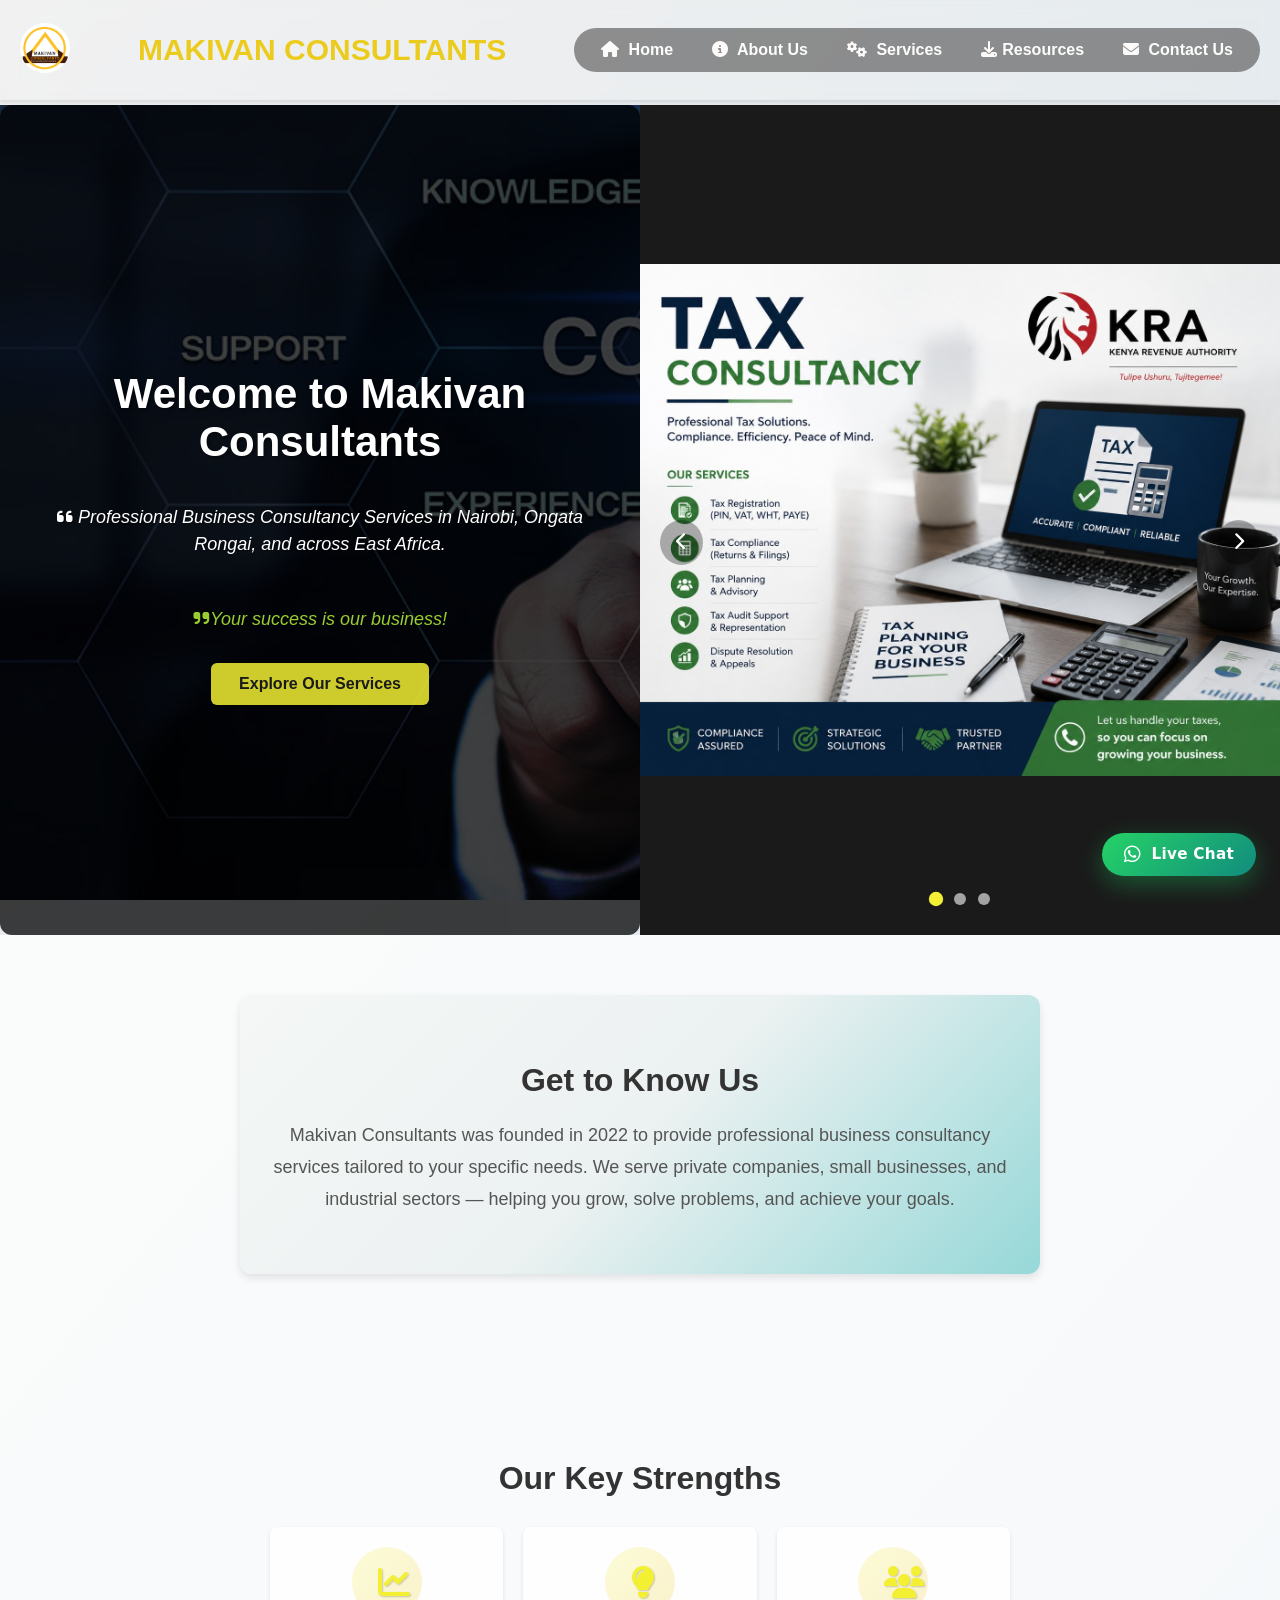
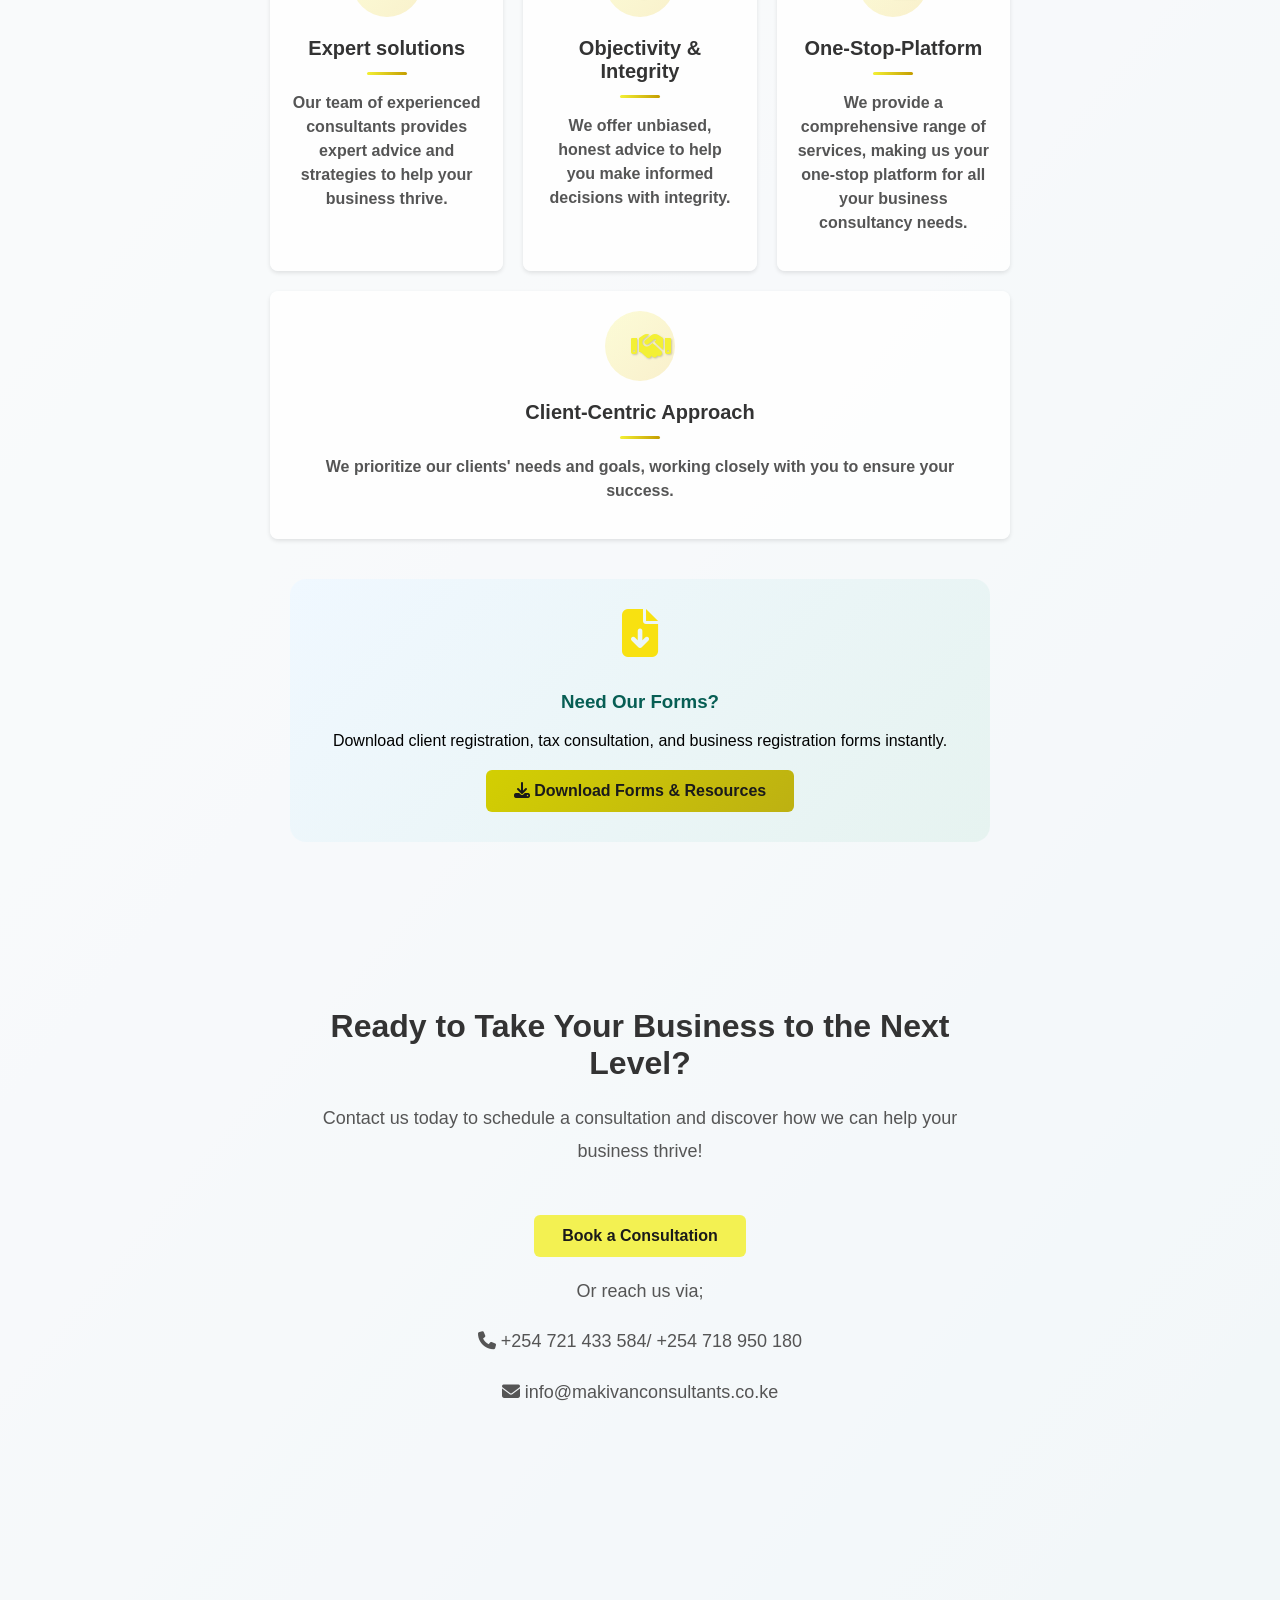
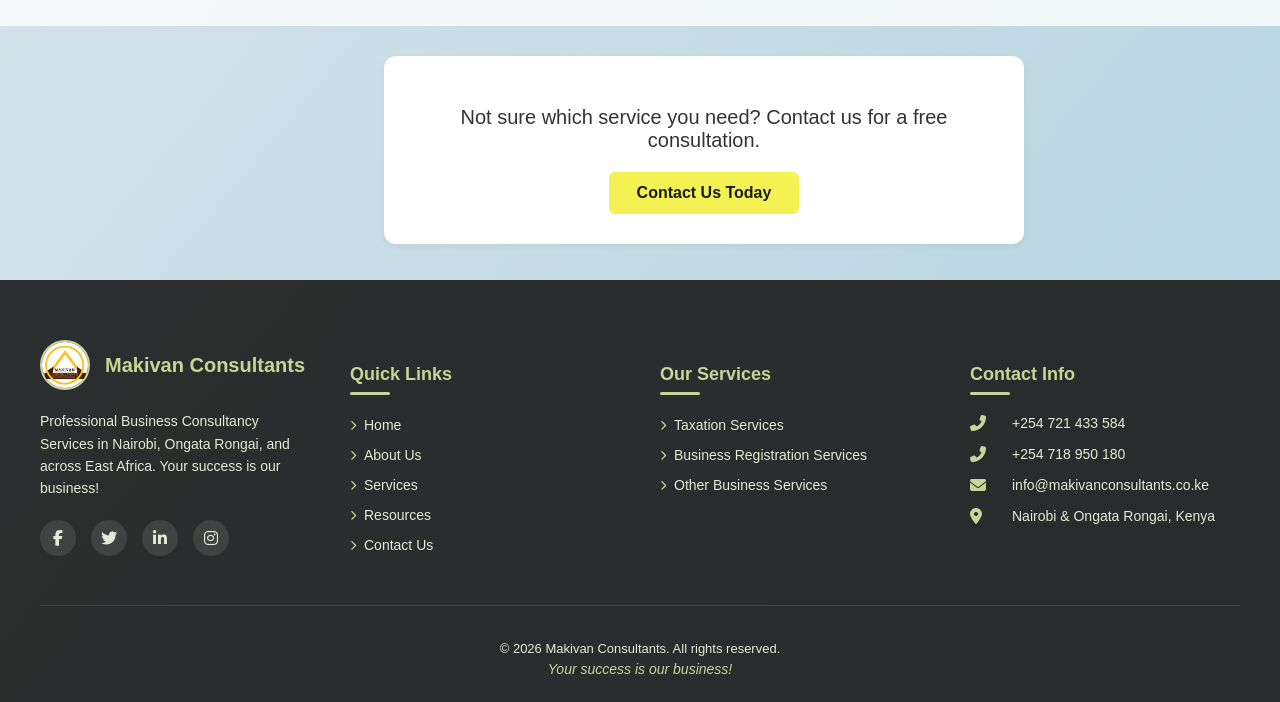
==== index.html @ 471a8ab0 "Rename Home.html to index.html for GitHub Pages" ====
<!DOCTYPE html>
<html lang="en">
<head>
    <meta charset="UTF-8">
    <meta name="viewport" content="width=device-width, initial-scale=1.0">
    <title>Makivan Consultants</title>
    <link rel="icon" type="image/jpg" href="images/makivanlogo.jpg">
    <link rel="stylesheet" href="style.css">
    <link rel="stylesheet" href="https://cdnjs.cloudflare.com/ajax/libs/font-awesome/6.5.1/css/all.min.css">
    <link href="https://unpkg.com/aos@2.3.1/dist/aos.css" rel="stylesheet">
    <script src="https://unpkg.com/aos@2.3.1/dist/aos.js"></script>
</head>
<body>

   <div class="navbar">
    <a href="home.html" class="logo"><img src="images/makivanlogo.jpg" alt="Makivan Consultant Logo"></a>
    <h1 class="company-name"><a href="home.html">Makivan Consultants</a></h1>
    
    <!-- Hamburger Menu Button -->
    <div class="hamburger" id="hamburger">
        <span class="bar"></span>
        <span class="bar"></span>
        <span class="bar"></span>
    </div>
    
    <div class="navmenu" id="navmenu">
        <ul>
            <li><a href="home.html" class="active"><i class="fas fa-home"></i> Home</a></li>
            <li><a href="about.html"><i class="fas fa-info-circle"></i> About Us</a></li>
            <li><a href="services.html"><i class="fas fa-cogs"></i> Services</a></li>
            <li><a href="download.html"><i class="fas fa-download"></i>Resources</a></li>
            <li><a href="contact.html"><i class="fas fa-envelope"></i> Contact Us</a></li>
        </ul>
    </div>
</div>

    <!-- Home Section  -->
    <section id="home" class="home-section">
        <div class="home-container" data-aos="fade-up">
            <h1>Welcome to Makivan Consultants</h1>
            <p><i class="fas fa-quote-left"></i> <em>Professional Business Consultancy Services in Nairobi,
                 Ongata Rongai, and across East Africa.</em></p>
            <p style="color: yellowgreen;"><i class="fas fa-quote-right"></i><em>Your success is our business!</em></p>
            <a href="services.html" class="btn">Explore Our Services</a>
        </div>
    
      <!-- Right side: Carousel -->
<div class="carousel-wrapper" data-aos="fade-up">
    <div class="carousel-section" id="carousel">
        <div class="carousel-item active">
            <img src="images/taxconsultation.jpeg" alt="Consulting Image 1">
        </div>
        <div class="carousel-item">
            <img src="images/itconsultation.jpeg" alt="Consulting Image 2">
        </div>
        <div class="carousel-item">
            <img src="images/businessconsultation.jpeg" alt="Consulting Image 3">
        </div>
       
    </div>
    
    <!-- Individual buttons - NOT inside a flex container -->
    <button class="carousel-prev" id="prev-btn" data-aos="fade-up" data-aos-delay="400">
        <i class="fas fa-chevron-left"></i>
    </button>
    <button class="carousel-next" id="next-btn" data-aos="fade-up" data-aos-delay="400">
        <i class="fas fa-chevron-right"></i>
    </button>
    
    <div class="carousel-indicators">
        <span class="indicator active"></span>
        <span class="indicator"></span>
        <span class="indicator"></span>
       
    </div>
</div>
    </section>
        
    
    <section id="intro" class="intro-section">
        <div class="intro-container" data-aos="fade-up">
            <div class="intro-container1">
            <h2>Get to Know Us</h2>
            <p>Makivan Consultants was founded in 2022 to provide professional business consultancy
                services tailored to your specific needs. We serve private companies, small businesses,
                and industrial sectors — helping you grow, solve problems, and achieve your goals.</p>
                </div>
        </div>
    </section>
   
    <section id="key" class="key-section">
        <div class="key-container" data-aos="fade-up">
            <h2>Our Key Strengths</h2>
            <div class="key-points">
                <div class="key-point">
                    <div class="icon-wrapper">
                    <i class="fas fa-chart-line"></i></div><h3>Expert solutions</h3>
                    <p>Our team of experienced consultants provides expert advice and
                        strategies to help your business thrive.</p>
                </div>
                <div class="key-point">
                    <div class="icon-wrapper">
                    <i class="fas fa-lightbulb"></i></div><h3>Objectivity & Integrity</h3>
                    <p>We offer unbiased, honest advice to help you make informed decisions
                         with integrity.</p>
                </div>
                <div class="key-point">
                    <div class="icon-wrapper">
                    <i class="fas fa-users"></i></div><h3>One-Stop-Platform</h3>
                    <p>We provide a comprehensive range of services, making us your one-stop
                         platform for all your business consultancy needs.</p>
                </div>
                <div class="key-point">
                    <div class="icon-wrapper">
                    <i class="fas fa-handshake"></i></div><h3>Client-Centric Approach</h3>
                    <p>We prioritize our clients' needs and goals, working closely with you
                         to ensure your success.</p>
                </div>
            </div>
             <div class="download-cta" data-aos="fade-up" style="text-align: center; margin: 40px 20px; padding: 30px; background: linear-gradient(135deg, #f0f8ff, #e6f3f0); border-radius: 16px;">
    <i class="fas fa-file-download" style="font-size: 48px; color: #f8e111; margin-bottom: 15px; display: inline-block;"></i>
    <h3 style="color: #075e54;">Need Our Forms?</h3>
    <p style="margin-bottom: 20px;">Download client registration, tax consultation, and business registration forms instantly.</p>
    <a href="download.html" class="btn" style="background: linear-gradient(135deg, #d3cf02, #bdb112);">
        <i class="fas fa-download"></i> Download Forms & Resources
    </a>
</div>
            <div class="action-section" data-aos="fade-up">
                <div class="action-container">
                    <h2>Ready to Take Your Business to the Next Level?</h2>
                    <p>Contact us today to schedule a consultation and discover
                         how we can help your business thrive!</p>
                    
                    <a href="contact.html#consultation" class="btn" data-aos="fade-up">Book a Consultation</a>
                    <p data-aos="fade-up">Or reach us via;</p>
                    <p  data-aos="fade-right"><i class="fas fa-phone"></i> +254 721 433 584/ +254 718 950 180</p>
                    <p  data-aos="fade-right"><i class="fas fa-envelope"></i> info@makivanconsultants.co.ke</p>
                </div>
            </div>
    </section>
                  
        <div class="about-ctaa" data-aos="zoom-in">
            <p>Not sure which service you need? Contact us for a free consultation.</p>
            <a href="contact.html" class="btn">Contact Us Today</a>
        </div>
    <br><br>
    
   <!-- Footer Section -->
<section class="footer-section">
    <div class="footer-main-container">
        <div class="footer-grid">
            
            <!-- Company Info Column -->
            <div class="footer-col">
                <div class="footer-logo">
                    <img src="images/makivanlogo.jpg" alt="Makivan Consultants Logo">
                    <h3>Makivan Consultants</h3>
                </div>
                <p class="footer-description">Professional Business Consultancy Services in Nairobi, Ongata Rongai, and across East Africa. Your success is our business!</p>
                <div class="footer-social">
                    <a href="#"><i class="fab fa-facebook-f"></i></a>
                    <a href="#"><i class="fab fa-twitter"></i></a>
                    <a href="#"><i class="fab fa-linkedin-in"></i></a>
                    <a href="#"><i class="fab fa-instagram"></i></a>
                    
                </div>
            </div>
            
            <!-- Quick Links Column -->
            <div class="footer-col">
                <h4>Quick Links</h4>
                <ul class="footer-links">
                    <li><a href="home.html"><i class="fas fa-chevron-right" class="active"></i> Home</a></li>
                    <li><a href="about.html"><i class="fas fa-chevron-right"></i> About Us</a></li>
                    <li><a href="services.html"><i class="fas fa-chevron-right"></i> Services</a></li>
                    <li><a href="download.html"><i class="fas fa-chevron-right"></i>Resources</a></li>
                    <li><a href="contact.html"><i class="fas fa-chevron-right"></i> Contact Us</a></li>
                </ul>
            </div>
            
            <!-- Our Services Column - Clickable Links -->
            <div class="footer-col">
                <h4>Our Services</h4>
                <ul class="footer-links">
                    <li><a href="services.html#taxation"><i class="fas fa-chevron-right"></i> Taxation Services</a></li>
                    <li><a href="services.html#business"><i class="fas fa-chevron-right"></i> Business Registration Services</a></li>
                    <li><a href="services.html#others"><i class="fas fa-chevron-right"></i> Other Business Services</a></li>
                </ul>
            </div>
            
            <!-- Contact Info Column -->
            <div class="footer-col">
                <h4>Contact Info</h4>
                <ul class="footer-contact">
                    <li><i class="fas fa-phone-alt"></i> <a href="tel:+254721433584">+254 721 433 584</a></li>
                    <li><i class="fas fa-phone-alt"></i> <a href="tel:+254718950180">+254 718 950 180</a></li>
                    <li><i class="fas fa-envelope"></i> <a href="mailto:info@makivanconsultants.co.ke">info@makivanconsultants.co.ke</a></li>
                    <li><i class="fas fa-map-marker-alt"></i> Nairobi & Ongata Rongai, Kenya</li>
                </ul>
            </div>
        </div>
        
        <!-- Copyright Row -->
        <div class="footer-bottom">
            <p>&copy; 2026 Makivan Consultants. All rights reserved.</p>
            <p class="footer-tagline">Your success is our business!</p>
        </div>
    </div>
</section>
<div class="live-chat-widget">
        <a href="#" id="whatsappLiveChatBtn" class="live-chat-button" target="_blank" rel="noopener noreferrer">
            <i class="fab fa-whatsapp"></i>
            <span>Live Chat</span>
        </a>
</div>
    <!-- Back to Top Button -->
<button id="backToTop" class="back-to-top">
    <i class="fas fa-arrow-up"></i>
</button>


    <script>
        AOS.init(); 
    </script>
    <script src="script.js"></script>
</body>
</html>
---- style.css ----
body {
    font-family: 'Inter', 'Roboto', sans-serif;
    margin: 0;
    padding: 0;
    background: linear-gradient(130deg, #f0f0f0, #dae4eb, #b3d4e0);
    padding-top: 70px; /* Push all content down below navbar */
}

html {
    scroll-behavior: smooth;
}

* {
    box-sizing: border-box;
}

.container {
    max-width: 1200px;
    margin: 0 auto;
    padding: 0 20px;
}

.logo img {
    width: 50px;
    height: 50px;
    border-radius: 50%;
    object-fit: cover;
}

.navbar {
    display: flex;
    align-items: center;
    justify-content: space-between;
    background-color: rgba(255, 254, 254, 0.1);
    backdrop-filter: blur(8px);                 
    -webkit-backdrop-filter: blur(8px);     
    padding: 10px 20px;
    position: fixed;
    width: 100%;
    top: 0;
    left: 0;
    z-index: 1000;
    box-shadow: 0 2px 4px rgba(0, 0, 0, 0.1);
    box-sizing: border-box;
}

.navmenu {
    background-color: rgba(46, 45, 45, 0.5);
    padding: 5px 15px;
    border-radius: 40px;
    display: flex;
    align-items: center;
}

.navbar ul {
    list-style: none;
    display: flex;
    gap: 15px;
    margin: 0;
    padding: 0;
}

.navbar ul li a {
    color: rgb(253, 253, 252);
    text-decoration: none;
    font-weight: bold;
    padding: 8px 12px;
    border-radius: 5px;
    transition: background-color 0.3s ease;
    display: inline-block;
}

.navbar ul li a:hover {
    background-color: rgba(243, 240, 52, 0.8);
    cursor: pointer;
    border-radius: 40px;
}

.navbar ul li a i {
    margin-right: 5px;
    color: rgb(252, 251, 249);
}

.company-name a {
    color: rgb(235, 204, 30);
    text-decoration: none;
    text-align: center;
    text-transform: uppercase;
    font-size: 30px;
}

.navbar ul li a.active {
    background-color: rgba(243, 240, 52, 0.8);
    color: #fff;
    border-radius: 40px;
}
.hamburger {
    display: none;
    cursor: pointer;
    flex-direction: column;
    align-items: center;
    justify-content: center;
    gap: 5px;
    width: 40px;
    height: 40px;
    background: rgba(46, 45, 45, 0.8);
    border-radius: 8px;
    transition: all 0.3s ease;
    z-index: 1001;
}

.hamburger .bar {
    display: block;
    width: 22px;
    height: 3px;
    background-color: #f3f034;
    border-radius: 3px;
    transition: all 0.3s ease;
}

.hamburger:hover {
    background: rgba(243, 240, 52, 0.3);
}

.hamburger.active .bar:nth-child(1) {
    transform: translateY(8px) rotate(45deg);
}

.hamburger.active .bar:nth-child(2) {
    opacity: 0;
}

.hamburger.active .bar:nth-child(3) {
    transform: translateY(-8px) rotate(-45deg);
}

/* Updated Home Section - Fix for mobile background gap */
.home-section {
    display: flex;
    min-height: calc(100vh - 70px);
    position: relative;
    margin: 0;
    padding: 0;
    margin-top: 35px;
    width: 100%;
    overflow: hidden;
    background-image: url('images/consulting.jpg');
    background-repeat: no-repeat;
    background-position: center center;
    background-size: cover;
    background-attachment: fixed;
}

/* Left side - Welcome text */
.home-container {
    position: relative;
    z-index: 10;
    padding: 40px 50px;
    border-radius: 12px;
    width: 50%;
    text-align: center;
    display: flex;
    flex-direction: column;
    justify-content: center;
    align-items: center;
    background-color: rgba(0, 0, 0, 0.75);
    min-height: calc(100vh - 70px);
    box-sizing: border-box;
}

.home-container h1 {
    font-size: 42px;
    margin-bottom: 20px;
    color: #ffffff;
    font-weight: bold;
    text-shadow: 2px 2px 4px rgba(0, 0, 0, 0.5);
}

.home-container p {
    font-size: 18px;
    margin-bottom: 30px;
    color: #ffffff;
    line-height: 1.5;
    text-shadow: 1px 1px 2px rgba(0, 0, 0, 0.5);
}

/* Right side - Carousel */
.carousel-wrapper {
    position: relative;
    width: 50%;
    height: calc(100vh - 70px);
    overflow: hidden;
    background-color: #1a1a1a;
}

.carousel-section {
    display: flex;
    transition: transform 0.5s ease-in-out;
    width: 100%;
    height: 100%;
}

.carousel-item {
    min-width: 100%;
    width: 100%;
    height: calc(100vh - 70px);
    flex-shrink: 0;
    flex-grow: 0;
}

/* Carousel Navigation Buttons */
.carousel-prev {
    position: absolute;
    top: 50%;
    left: 20px;
    transform: translateY(-50%);
    background-color: rgba(0, 0, 0, 0.3);
    border: none;
    color: white;
    padding: 12px 16px;
    border-radius: 50%;
    font-size: 18px;
    cursor: pointer;
    transition: all 0.3s ease;
    z-index: 20;
}

.carousel-next {
    position: absolute;
    top: 50%;
    right: 20px;
    transform: translateY(-50%);
    background-color: rgba(0, 0, 0, 0.3);
    border: none;
    color: white;
    padding: 12px 16px;
    border-radius: 50%;
    font-size: 18px;
    cursor: pointer;
    transition: all 0.3s ease;
    z-index: 20;
}

.carousel-prev:hover,
.carousel-next:hover {
    background-color: rgba(243, 240, 52, 0.9);
    color: #1a1a1a;
}

/* Carousel Indicators */
.carousel-indicators {
    position: absolute;
    bottom: 30px;
    left: 50%;
    transform: translateX(-50%);
    z-index: 20;
    display: flex;
    gap: 12px;
}

.carousel-indicators .indicator {
    width: 12px;
    height: 12px;
    background-color: rgba(255, 255, 255, 0.6);
    border-radius: 50%;
    cursor: pointer;
    transition: all 0.3s ease;
}

.carousel-indicators .indicator:hover,
.carousel-indicators .indicator.active {
    background-color: rgba(243, 240, 52, 1);
    transform: scale(1.2);
}
.carousel-item img {
    width: 100%;
    height: 100%;
    object-fit: contain;
    object-position: center;
    display: block;
    background-color: #1a1a1a;
}

.carousel-item:nth-child(1) img {
    object-fit: contain;
}

.carousel-item:nth-child(2) img,
.carousel-item:nth-child(3) img {
    object-fit: contain;
    width: 100%;
    height: 100%;
}
.btn {
    display: inline-block;
    padding: 12px 28px;
    background-color: rgba(243, 240, 52, 0.85);
    color: #1a1a1a;
    text-decoration: none;
    border-radius: 6px;
    font-weight: bold;
    transition: all 0.3s ease;
    border: none;
    cursor: pointer;
}

.btn:hover {
    background-color: rgba(243, 240, 52, 1);
    transform: scale(1.02);
}
.intro-section {
    background-color: rgba(255, 255, 255, 0.8);
    padding: 60px 20px;
    text-align: center;
}

.intro-container {
    max-width: 800px;
    margin: 0 auto;
    background: linear-gradient(135deg, #f4f7f6, #ecf1f1, #97d8d8);
    padding: 40px 30px;
    border-radius: 12px;
    box-shadow: 0 4px 8px rgba(0, 0, 0, 0.1);
}
.intro-container:hover{
    transform: translateY(-12px);
    box-shadow: 0 20px 40px rgba(0, 0, 0, 0.15); 
}

.intro-container h2 {
    font-size: 32px;
    margin-bottom: 20px;
    color: #333333;
    font-weight: bold;
}
.intro-container p {
    font-size: 18px;
    line-height: 1.8;
    color: #555555;
}
.key-section {
    background-color: rgba(255, 255, 255, 0.8);
    padding: 60px 20px;
    text-align: center;
}

.key-container {
    max-width: 800px;
    margin: 0 auto;
    padding: 40px 30px;
}

.key-container h2 {
    font-size: 32px;
    margin-bottom: 20px;
    color: #333333;
    font-weight: bold;
}

.key-points {
    display: flex;
    flex-wrap: wrap;
    gap: 20px;
    margin-top: 30px;
}
.key-point {
    flex: 1 1 calc(33.333% - 20px);
    background-color: rgba(255, 255, 255, 0.8);
    color: #1a1a1a;
    padding: 20px;
    border-radius: 8px;
    font-weight: bold;
    transition: all 0.3s ease;
    box-shadow: 0 2px 4px rgba(0, 0, 0, 0.1);
}

.key-point:hover {
    transform: translateY(-12px);
    box-shadow: 0 20px 40px rgba(0, 0, 0, 0.15);
}

.key-point i {
    color: #f3f034;
    font-size: 25px;
    align-items: center;
    width: 18px;
    text-shadow: 1px 1px 1px rgba(0, 0, 0, 0.1);
}
.key-point:hover i{
    color: #575622;
}

.key-point h3 {
    font-size: 20px;
    margin-bottom: 10px;
    color: #333333;
}
.key-point h3::after{
    content: '';
    display: block;
    width: 40px;
    height: 3px;
    background: linear-gradient(90deg, #f3f034, #c49d00);
    margin: 12px auto 0;
    border-radius: 2px;
    transition: width 0.3s ease;
}
.key-point:hover h3::after{
     width: 70px;
    background: linear-gradient(90deg, #c49d00, #f3f034);
}
.key-point:hover h3{
    color:#555555;
}


.key-point p {
    font-size: 16px;
    color: #555555;
    line-height: 1.5;
}
.key-point:hover p{
    color:rgba(0, 0, 0, 0.8)
}
.action-section {
    padding: 60px 20px;
    text-align: center;
}

.action-container {
    max-width: 800px;
    margin: 0 auto;
    padding: 40px 30px;
}

.action-container h2 {
    font-size: 32px;
    margin-bottom: 20px;
    color: #333333;
    font-weight: bold;
}

.action-container p {
    font-size: 18px;
    line-height: 1.8;
    color: #555555;
}

.action-container .btn {
    margin-top: 30px;
}

.about-ctaa {
    margin-top: 30px;
    padding: 30px;
    background: #ffffff;
    border-radius: 12px;
    box-shadow: 0 2px 8px rgba(0, 0, 0, 0.05);
    text-align: center;
    width: 50%;
    position: relative;
    left: 30%;
}

.about-ctaa p {
    font-size: 20px;
    color: #333333;
    margin-bottom: 20px;
    font-weight: 500;
}

.about-ctaa .btn {
    display: inline-block;
    padding: 12px 28px;
    background-color: rgba(243, 240, 52, 0.85);
    color: #1a1a1a;
    text-decoration: none;
    border-radius: 6px;
    font-weight: bold;
    transition: all 0.3s ease;
}

.about-ctaa .btn:hover {
    background-color: rgba(243, 240, 52, 1);
    transform: scale(1.02);
}

.page-header {
    background: linear-gradient(135deg, #0a2540 0%, #1a4a6f 100%);
    padding: 80px 20px;
    text-align: center;
    position: relative;
    margin-top: 0;
}

.header-container {
    max-width: 800px;
    margin: 0 auto;
}

.page-title {
    font-family: 'Inter', 'Roboto', sans-serif;
    font-size: 52px;
    font-weight: 700;
    color: #ffffff;
    margin: 0 0 20px 0;
    letter-spacing: -0.5px;
    text-shadow: 2px 2px 4px rgba(0, 0, 0, 0.2);
}

.title-underline {
    width: 80px;
    height: 4px;
    background: linear-gradient(90deg, #f3f034, #e6b800);
    margin: 0 auto 25px auto;
    border-radius: 2px;
}

.page-subtitle {
    font-family: 'Inter', 'Roboto', sans-serif;
    font-size: 20px;
    font-weight: 400;
    color: rgba(255, 255, 255, 0.85);
    margin: 0;
    line-height: 1.5;
}

.about-section {
    background-color: rgba(255, 255, 255, 0.8);
    padding: 40px 20px;
    text-align: center;
}

.about-container {
    max-width: 800px;
    margin: 0 auto;
    padding: 40px 30px;
}

.about-container h2 {
    font-size: 32px;
    margin-bottom: 20px;
    color: #333333;
    font-weight: bold;
}

.about-container p {
    font-size: 18px;
    line-height: 1.8;
    color: #555555;
}

.mission-vision-section {
    background: linear-gradient(135deg, #f0f0f0, #dae4eb, #b3d4e0);
    padding: 60px 40px;
    display: flex;
    flex-wrap: wrap;
    justify-content: center;
    align-items: stretch;
    gap: 40px;
}

.mission-container, .vision-container {
    flex: 1;
    min-width: 280px;
    max-width: 500px;
    padding: 40px 30px;
    background: #ffffff;
    border-radius: 20px;
    box-shadow: 0 10px 30px rgba(0, 0, 0, 0.1);
    transition: all 0.4s ease;
    text-align: center;
    position: relative;
    overflow: hidden;
}

.mission-container::before, .vision-container::before {
    content: '';
    position: absolute;
    top: 0;
    left: 0;
    width: 100%;
    height: 5px;
    background: linear-gradient(90deg, #f3f034, #e6b800);
    transition: height 0.3s ease;
}

.mission-container:hover::before, .vision-container:hover::before {
    height: 6px;
}

.icon-wrapper {
    width: 70px;
    height: 70px;
    margin: 0 auto 20px;
    background: linear-gradient(135deg, rgba(243, 240, 52, 0.2), rgba(230, 184, 0, 0.2));
    border-radius: 50%;
    display: flex;
    align-items: center;
    justify-content: center;
    transition: all 0.3s ease;
}

.mission-container:hover .icon-wrapper,
.vision-container:hover .icon-wrapper {
    background: linear-gradient(135deg, rgba(243, 240, 52, 0.5), rgba(230, 184, 0, 0.5));
    transform: scale(1.1) rotate(5deg);
}

.icon-wrapper i {
    font-size: 32px;
    color: #f3f034;
    text-shadow: 1px 1px 2px rgba(0, 0, 0, 0.2);
    transition: all 0.3s ease;
}

.mission-container:hover .icon-wrapper i,
.vision-container:hover .icon-wrapper i {
    color: #1a1a1a;
    transform: scale(1.1);
}

.mission-container h2, .vision-container h2 {
    font-size: 28px;
    margin-bottom: 20px;
    color: #1a1a1a;
    font-weight: bold;
    position: relative;
    display: inline-block;
}

.mission-container h2::after, .vision-container h2::after {
    content: '';
    display: block;
    width: 50px;
    height: 3px;
    background: linear-gradient(90deg, #f3f034, #e6b800);
    margin: 10px auto 0;
    border-radius: 2px;
    transition: width 0.3s ease;
}

.mission-container:hover h2::after,
.vision-container:hover h2::after {
    width: 80px;
}

.mission-container p, .vision-container p {
    font-size: 16px;
    line-height: 1.8;
    color: #555555;
    margin: 0;
    transition: color 0.3s ease;
}

.mission-container:hover p, .vision-container:hover p {
    color: #1a1a1a;
}

.mission-container:hover, .vision-container:hover {
    transform: translateY(-10px);
    box-shadow: 0 20px 40px rgba(0, 0, 0, 0.15);
}

.objectives-section {
    background-color: rgba(255, 255, 255, 0.9);
    padding: 80px 20px;
    text-align: center;
}

.objectives-container {
    max-width: 1200px;
    margin: 0 auto;
}

.section-title {
    font-size: 36px;
    margin-bottom: 15px;
    color: #1a1a1a;
    font-weight: bold;
    position: relative;
    text-align: center;
}

.section-title::after {
    content: '';
    display: block;
    width: 60px;
    height: 3px;
    background: linear-gradient(90deg, #f3f034, #e6b800);
    margin: 10px auto 0;
    border-radius: 2px;
}

.section-subtitle {
    font-size: 18px;
    color: #555;
    margin-bottom: 50px;
    text-align: center;
}

.objectives-grid {
    display: grid;
    grid-template-columns: repeat(auto-fit, minmax(280px, 1fr));
    gap: 30px;
    margin-top: 20px;
}

.objective-card {
    background: #ffffff;
    padding: 30px 20px;
    border-radius: 12px;
    text-align: center;
    transition: all 0.3s ease;
    box-shadow: 0 4px 12px rgba(0, 0, 0, 0.08);
    cursor: pointer;
}

.objective-card:hover {
    transform: translateY(-8px);
    box-shadow: 0 12px 24px rgba(0, 0, 0, 0.15);
    background-color: rgba(243, 240, 52, 0.1);
}

.card-icon {
    width: 50px;
    height: 50px;
    margin: 0 auto 10px;
    background: linear-gradient(135deg, rgba(243, 240, 52, 0.2), rgba(230, 184, 0, 0.2));
    border-radius: 50%;
    display: flex;
    align-items: center;
    justify-content: center;
}

.card-icon i {
    font-size: 24px;
    color: #f3f034;
    text-shadow: 1px 1px 2px rgba(0, 0, 0, 0.2);
    display: block;
    line-height: 1;
}

.fundamentals-section {
    background: linear-gradient(135deg, #f8f9fa, #e9ecef);
    padding: 80px 40px;
    position: relative;
    text-align: center;
}

.fundamentals-container {
    max-width: 1300px;
    margin: 0 auto;
    text-align: center;
}

.fundamentals-grid {
    display: grid;
    grid-template-columns: repeat(auto-fit, minmax(320px, 1fr));
    gap: 40px;
}

.fundamental-card {
    background: #ffffff;
    border-radius: 24px;
    padding: 35px 25px;
    position: relative;
    transition: all 0.4s ease;
    box-shadow: 0 10px 30px rgba(0, 0, 0, 0.08);
    overflow: hidden;
}

.fundamental-card:hover {
    transform: translateY(-12px);
    box-shadow: 0 20px 40px rgba(0, 0, 0, 0.15);
}

.card-number {
    position: absolute;
    top: 20px;
    right: 25px;
    font-size: 48px;
    font-weight: bold;
    color: rgba(243, 240, 52, 0.15);
    transition: all 0.3s ease;
    font-family: 'Inter', monospace;
}

.fundamental-card .card-icon {
    width: 80px;
    height: 80px;
    margin: 0 auto 20px;
    background: linear-gradient(135deg, rgba(243, 240, 52, 0.15), rgba(230, 184, 0, 0.1));
    border-radius: 50%;
    display: flex;
    align-items: center;
    justify-content: center;
    transition: all 0.3s ease;
}

.fundamental-card .card-icon i {
    font-size: 36px;
    color: #f3f034;
    transition: all 0.3s ease;
}

.fundamental-card:hover .card-icon i {
    color: #1a1a1a;
}

.fundamental-card h3 {
    font-size: 28px;
    text-align: center;
    margin-bottom: 20px;
    color: #1a1a1a;
    font-weight: bold;
    position: relative;
    display: inline-block;
    width: 100%;
}

.fundamental-card h3::after {
    content: '';
    display: block;
    width: 40px;
    height: 3px;
    background: linear-gradient(90deg, #f3f034, #e6b800);
    margin: 12px auto 0;
    border-radius: 2px;
    transition: width 0.3s ease;
}

.fundamental-card:hover h3::after {
    width: 60px;
}

.fundamental-card p {
    font-size: 15px;
    line-height: 1.7;
    color: #555;
    margin-bottom: 25px;
    text-align: justify;
}

.card-list ul {
    list-style: none;
    padding: 0;
    margin: 0 0 25px 0;
}

.card-list li {
    padding: 8px 0;
    font-size: 14px;
    color: #444;
    display: flex;
    align-items: center;
    gap: 10px;
    border-bottom: 1px dashed #d1c9c9;
}

.card-list li i {
    color: #f3f034;
    font-size: 14px;
    width: 18px;
    text-shadow: 1px 1px 1px rgba(0, 0, 0, 0.1);
}

.card-quote {
    background: linear-gradient(135deg, rgba(243, 240, 52, 0.08), rgba(230, 184, 0, 0.05));
    padding: 15px;
    border-radius: 12px;
    margin-top: 20px;
    font-size: 13px;
    font-style: italic;
    color: #666;
    text-align: center;
    border-left: 5px solid #f3f034;
    transition: all 0.3s ease;
}

.fundamental-card:hover .card-quote {
    background: linear-gradient(135deg, rgba(243, 240, 52, 0.15), rgba(230, 184, 0, 0.1));
    border-left-color: #e6b800;
}

.card-quote i {
    color: #f3f034;
    margin-right: 8px;
    font-size: 12px;
}

.consultants-section {
    background: linear-gradient(135deg, #f0f0f0, #dae4eb, #b3d4e0);
    padding: 80px 40px;
}

.consultants-container {
    max-width: 1300px;
    margin: 0 auto;
}

.consultants-section .section-title {
    font-size: 38px;
    text-align: center;
    margin-bottom: 15px;
    color: #1a1a1a;
    font-weight: bold;
    position: relative;
    display: block;
    width: 100%;
}

.consultants-section .section-title::after {
    content: '';
    display: block;
    width: 70px;
    height: 4px;
    background: linear-gradient(90deg, #f3f034, #e6b800);
    margin: 15px auto 0;
    border-radius: 2px;
}

.consultants-section .section-subtitle {
    text-align: center;
    font-size: 18px;
    color: #555;
    margin-bottom: 60px;
}

.consultants-grid {
    display: grid;
    grid-template-columns: repeat(auto-fit, minmax(380px, 1fr));
    gap: 35px;
}

.consultant-card {
    background: #ffffff;
    border-radius: 20px;
    overflow: hidden;
    transition: all 0.4s ease;
    box-shadow: 0 10px 30px rgba(0, 0, 0, 0.08);
    display: flex;
    flex-direction: column;
}

.consultant-card:hover {
    transform: translateY(-10px);
    box-shadow: 0 20px 40px rgba(0, 0, 0, 0.15);
}

.consultant-image {
    width: 100%;
    height: 300px;
    overflow: hidden;
    background: linear-gradient(135deg, #1a1a1a, #2d2d2d);
    position: relative;
}

.consultant-photo {
    width: 100%;
    height: 100%;
    object-fit: cover;
    object-position: center top;
    transition: transform 0.5s ease;
    display: block;
}

.consultant-card:hover .consultant-photo {
    transform: scale(1.08);
}

.consultant-image::after {
    content: '';
    position: absolute;
    bottom: 0;
    left: 0;
    width: 100%;
    height: 30%;
    background: linear-gradient(to top, rgba(0,0,0,0.3), transparent);
    opacity: 0;
    transition: opacity 0.3s ease;
    pointer-events: none;
}

.consultant-card:hover .consultant-image::after {
    opacity: 1;
}

.consultant-info {
    padding: 25px;
    flex: 1;
}

.consultant-infoo h3{
font-size: 24px;
    color: #000000;
    margin: 0 0 8px 0;
    font-weight: bold;
}

.consultant-title {
    color: #e7a310;
    font-size: 14px;
    font-weight: 600;
    margin-bottom: 12px;
    display: inline-block;
    background: rgba(255, 251, 3, 0.15);
    padding: 4px 12px;
    border-radius: 20px;
}

.consultant-nationality {
    color: #666;
    font-size: 13px;
    margin-bottom: 15px;
    display: flex;
    align-items: center;
    gap: 5px;
}

.consultant-nationality i {
    color: #f3f034;
    font-size: 12px;
}

.consultant-qualifications {
    margin: 15px 0;
}

.consultant-qualifications h4,
.consultant-role h4 {
    font-size: 16px;
    color: #333;
    margin: 0 0 10px 0;
    font-weight: bold;
    border-left: 3px solid #f3f034;
    padding-left: 12px;
}

.consultant-qualifications ul,
.role-list ul {
    list-style: none;
    padding: 0;
    margin: 0;
}

.consultant-qualifications li,
.role-list li {
    padding: 6px 0;
    font-size: 14px;
    color: #555;
    display: flex;
    align-items: center;
    gap: 10px;
    border-bottom: 1px dashed #f0f0f0;
}

.consultant-qualifications li:last-child,
.role-list li:last-child {
    border-bottom: none;
}

.consultant-qualifications li i,
.role-list li i {
    color: #f3f034;
    width: 18px;
    font-size: 13px;
}

.consultant-role {
    margin-top: 15px;
}

.consultant-role p {
    font-size: 14px;
    line-height: 1.6;
    color: #666;
    margin: 0 0 10px 0;
}

.role-list {
    margin-top: 10px;
}

.consultant-card:nth-child(1) .consultant-photo {
    object-position: center 20%;
}

.consultant-card:nth-child(2) .consultant-photo {
    object-position: center 30%;
}

.consultant-card:nth-child(3) .consultant-photo {
    object-position: center 25%;
}

.consultant-card:nth-child(4) .consultant-photo {
    object-position: center 35%;
}

.consultant-card:nth-child(5) .consultant-photo {
    object-position: center 30%;
}

.conclusion-section {
    background: rgba(255, 255, 255, 0.8);
    padding: 60px 20px;
    text-align: center;
}

.conclusion-container {
    max-width: 900px;
    margin: 0 auto;
}

.conclusion-section .section-title {
    font-size: 32px;
    margin-bottom: 30px;
    color: #333333;
    font-weight: bold;
    position: relative;
    display: inline-block;
}

.conclusion-section .section-title::after {
    content: '';
    display: block;
    width: 60px;
    height: 3px;
    background: linear-gradient(90deg, #f3f034, #e6b800);
    margin: 10px auto 0;
    border-radius: 2px;
}

.conclusion-text {
    max-width: 700px;
    margin: 0 auto 40px auto;
}

.conclusion-text p {
    font-size: 18px;
    line-height: 1.8;
    color: #555555;
    font-style: italic;
    padding: 20px;
    background: #ffffff;
    border-radius: 12px;
    box-shadow: 0 2px 8px rgba(0, 0, 0, 0.05);
    border-left: 4px solid #f3f034;
    text-align: left;
}

.takeaways-list {
    text-align: left;
    margin-bottom: 50px;
}

.takeaway-item {
    display: flex;
    gap: 20px;
    margin-bottom: 20px;
    padding: 15px 20px;
    background: #ffffff;
    border-radius: 10px;
    transition: all 0.3s ease;
    box-shadow: 0 1px 3px rgba(0, 0, 0, 0.05);
}

.takeaway-item:hover {
    transform: translateX(5px);
    box-shadow: 0 4px 12px rgba(0, 0, 0, 0.1);
    background: #fefefe;
}

.takeaway-number {
    font-size: 24px;
    font-weight: bold;
    color: #f3f034;
    background: rgba(243, 240, 52, 0.15);
    width: 45px;
    height: 45px;
    display: flex;
    align-items: center;
    justify-content: center;
    border-radius: 10px;
    flex-shrink: 0;
    font-family: monospace;
}

.takeaway-item p {
    font-size: 15px;
    line-height: 1.6;
    color: #555555;
    margin: 0;
    flex: 1;
}

.takeaway-item p strong {
    color: #333333;
    font-weight: 600;
}

.about-cta {
    margin-top: 30px;
    padding: 30px;
    background: #ffffff;
    border-radius: 12px;
    box-shadow: 0 2px 8px rgba(0, 0, 0, 0.05);
    text-align: center;
}

.about-cta p {
    font-size: 20px;
    color: #333333;
    margin-bottom: 20px;
    font-weight: 500;
}

.about-cta .btn {
    display: inline-block;
    padding: 12px 28px;
    background-color: rgba(243, 240, 52, 0.85);
    color: #1a1a1a;
    text-decoration: none;
    border-radius: 6px;
    font-weight: bold;
    transition: all 0.3s ease;
}

.about-cta .btn:hover {
    background-color: rgba(243, 240, 52, 1);
    transform: scale(1.02);
}

/* Back to Top Button */
.back-to-top {
    position: fixed;
    bottom: 100px;
    right: 30px;
    width: 50px;
    height: 50px;
    background: linear-gradient(135deg, #f3f034, #e6b800);
    color: #1a1a1a;
    border: none;
    border-radius: 50%;
    cursor: pointer;
    font-size: 22px;
    display: flex;
    align-items: center;
    justify-content: center;
    opacity: 0;
    visibility: hidden;
    transition: all 0.3s ease;
    z-index: 999;
    box-shadow: 0 4px 12px rgba(0, 0, 0, 0.15);
}

.back-to-top:hover {
    transform: translateY(-5px);
    background: linear-gradient(135deg, #e6b800, #f3f034);
    box-shadow: 0 6px 16px rgba(0, 0, 0, 0.2);
}

.back-to-top.show {
    opacity: 1;
    visibility: visible;
}

@keyframes pulse {
    0% {
        transform: scale(1);
    }
    50% {
        transform: scale(1.1);
    }
    100% {
        transform: scale(1);
    }
}

.back-to-top.show {
    animation: pulse 0.5s ease;
}
.services-section {
    background: rgba(255, 255, 255, 0.8);
    padding: 60px 20px;
}

.services-container {
    max-width: 1200px;
    margin: 0 auto;
}

.services-grid {
    display: grid;
    grid-template-columns: repeat(auto-fit, minmax(250px, 1fr));
    gap: 30px;
    margin-top: 40px;
}

.service-card {
    background: #ffffff;
    padding: 25px;
    border-radius: 12px;
    text-align: center;
    transition: all 0.3s ease;
    box-shadow: 0 4px 12px rgba(0, 0, 0, 0.08);
}

.service-card:hover {
    transform: translateY(-5px);
    box-shadow: 0 8px 24px rgba(0, 0, 0, 0.12);
}

.service-card i {
    font-size: 40px;
    color: #f3f034;
    margin-bottom: 15px;
}

.service-card h3 {
    font-size: 20px;
    color: #333;
    margin-bottom: 15px;
    font-weight: bold;
}

.service-card ul {
    list-style: none;
    padding: 0;
    margin: 0;
    text-align: left;
}

.service-card li {
    padding: 6px 0;
    font-size: 14px;
    color: #555;
    display: flex;
    align-items: center;
    gap: 8px;
}

.service-card li::before {
    content: "✓";
    color: #f3f034;
    font-weight: bold;
}

.business-reg-section {
    background: linear-gradient(135deg, #f0f0f0, #dae4eb);
    padding: 60px 20px;
}

.business-container {
    max-width: 1200px;
    margin: 0 auto;
}

.business-grid {
    display: grid;
    grid-template-columns: repeat(auto-fit, minmax(300px, 1fr));
    gap: 30px;
    margin-top: 40px;
}

.business-card {
    background: #ffffff;
    padding: 25px;
    border-radius: 12px;
    transition: all 0.3s ease;
    box-shadow: 0 4px 12px rgba(0, 0, 0, 0.08);
}

.business-card:hover {
    transform: translateY(-5px);
}

.business-card i {
    font-size: 40px;
    color: #f3f034;
    margin-bottom: 15px;
}

.business-card h3 {
    font-size: 20px;
    color: #333;
    margin-bottom: 15px;
}

.business-card ul {
    list-style: none;
    padding: 0;
    margin: 0;
}

.business-card li {
    padding: 6px 0;
    font-size: 14px;
    color: #555;
    display: flex;
    align-items: center;
    gap: 8px;
}

.business-card li::before {
    content: "✓";
    color: #f3f034;
    font-weight: bold;
}

.other-services-section {
    background: rgba(255, 255, 255, 0.8);
    padding: 60px 20px;
}

.other-container {
    max-width: 1200px;
    margin: 0 auto;
}

.other-grid {
    display: grid;
    grid-template-columns: repeat(auto-fit, minmax(200px, 1fr));
    gap: 25px;
    margin-top: 40px;
}

.other-card {
    background: #ffffff;
    padding: 30px 20px;
    border-radius: 12px;
    text-align: center;
    transition: all 0.3s ease;
    box-shadow: 0 4px 12px rgba(0, 0, 0, 0.08);
}

.other-card:hover {
    transform: translateY(-5px);
    background: rgba(243, 240, 52, 0.1);
}

.other-card i {
    font-size: 45px;
    color: #f3f034;
    margin-bottom: 15px;
}

.other-card h3 {
    font-size: 18px;
    color: #333;
    margin-bottom: 10px;
}

.other-card p {
    font-size: 13px;
    color: #666;
    line-height: 1.5;
}

.process-section {
    background: linear-gradient(135deg, #f0f0f0, #dae4eb);
    padding: 60px 20px;
}

.process-container {
    max-width: 1000px;
    margin: 0 auto;
    text-align: center;
}

.process-subtitle {
    text-align: center;
    font-size: 16px;
    color: #666;
    margin-bottom: 50px;
}

.process-steps {
    display: flex;
    align-items: center;
    justify-content: center;
    flex-wrap: wrap;
    gap: 20px;
}

.step {
    background: #ffffff;
    padding: 30px 25px;
    border-radius: 12px;
    text-align: center;
    flex: 1;
    min-width: 200px;
    position: relative;
    box-shadow: 0 4px 12px rgba(0, 0, 0, 0.08);
}

.step-number {
    position: absolute;
    top: -15px;
    left: 20px;
    background: #f3f034;
    color: #1a1a1a;
    width: 35px;
    height: 35px;
    border-radius: 50%;
    display: flex;
    align-items: center;
    justify-content: center;
    font-weight: bold;
    font-size: 14px;
}

.step-icon i {
    font-size: 40px;
    color: #f3f034;
    margin-bottom: 15px;
}

.step h3 {
    font-size: 20px;
    color: #333;
    margin-bottom: 10px;
}

.step p {
    font-size: 14px;
    color: #666;
    line-height: 1.5;
}

.step-arrow i {
    font-size: 30px;
    color: #f3f034;
}

.why-choose-section {
    background: rgba(255, 255, 255, 0.8);
    padding: 60px 20px;
}

.why-container {
    max-width: 1200px;
    margin: 0 auto;
}

.why-grid {
    display: grid;
    grid-template-columns: repeat(auto-fit, minmax(300px, 1fr));
    gap: 25px;
    margin-top: 40px;
}

.why-card {
    background: #ffffff;
    padding: 25px;
    border-radius: 12px;
    display: flex;
    align-items: center;
    gap: 15px;
    transition: all 0.3s ease;
    box-shadow: 0 2px 8px rgba(0, 0, 0, 0.05);
}

.why-card:hover {
    transform: translateX(5px);
    box-shadow: 0 4px 16px rgba(0, 0, 0, 0.1);
}

.why-card i {
    font-size: 30px;
    color: #f3f034;
    min-width: 50px;
}

.why-card h3 {
    font-size: 18px;
    color: #333;
    margin-bottom: 5px;
}

.why-card p {
    font-size: 13px;
    color: #666;
}

.services-cta-section {
    background: linear-gradient(135deg, #1a1a1a, #2d2d2d);
    padding: 60px 20px;
    text-align: center;
}

.services-cta-container {
    max-width: 600px;
    margin: 0 auto;
}

.services-cta-container h2 {
    font-size: 32px;
    color: #ffffff;
    margin-bottom: 15px;
}

.services-cta-container p {
    font-size: 16px;
    color: #cccccc;
    margin-bottom: 25px;
}

.services-cta-container .btn {
    display: inline-block;
    padding: 12px 30px;
    background-color: #f3f034;
    color: #1a1a1a;
    text-decoration: none;
    border-radius: 6px;
    font-weight: bold;
    transition: all 0.3s ease;
}

.services-cta-container .btn:hover {
    background-color: #e6b800;
    transform: scale(1.02);
}
.contact-info-section {
    background: rgba(255, 255, 255, 0.8);
    padding: 60px 20px;
}

.contact-info-container {
    max-width: 1000px;
    margin: 0 auto;
    display: grid;
    grid-template-columns: repeat(auto-fit, minmax(250px, 1fr));
    gap: 30px;
}

.info-card {
    background: #ffffff;
    padding: 30px 20px;
    text-align: center;
    border-radius: 12px;
    transition: all 0.3s ease;
    box-shadow: 0 4px 12px rgba(0, 0, 0, 0.08);
}

.info-card:hover {
    transform: translateY(-5px);
    box-shadow: 0 8px 24px rgba(0, 0, 0, 0.12);
}

.info-icon {
    width: 70px;
    height: 70px;
    margin: 0 auto 20px;
    background: linear-gradient(135deg, rgba(243, 240, 52, 0.2), rgba(230, 184, 0, 0.1));
    border-radius: 50%;
    display: flex;
    align-items: center;
    justify-content: center;
}

.info-icon i {
    font-size: 30px;
    color: #f3f034;
}

.info-card h3 {
    font-size: 22px;
    color: #333;
    margin-bottom: 15px;
}

.info-card p {
    font-size: 15px;
    color: #555;
    margin: 5px 0;
    line-height: 1.5;
}
.info-card a{
    text-decoration: none;
    font-size: 15px;
    color: #555;
    margin: 5px 0;
    line-height: 1.5;
}

.contact-form-section {
    background: linear-gradient(135deg, #f0f0f0, #dae4eb);
    padding: 60px 20px;
}

.contact-form-container {
    max-width: 1100px;
    margin: 0 auto;
    display: grid;
    grid-template-columns: 1fr 350px;
    gap: 40px;
}

.form-wrapper {
    background: #ffffff;
    padding: 35px;
    border-radius: 16px;
    box-shadow: 0 4px 12px rgba(0, 0, 0, 0.08);
}

.form-wrapper h2 {
    font-size: 28px;
    color: #333;
    margin-bottom: 25px;
    padding-bottom: 10px;
    border-bottom: 3px solid #f3f034;
    display: inline-block;
}

.form-row {
    display: grid;
    grid-template-columns: 1fr 1fr;
    gap: 20px;
}

.form-group {
    margin-bottom: 20px;
}

.form-group label {
    display: block;
    font-size: 14px;
    color: #333;
    margin-bottom: 8px;
    font-weight: 500;
}

.form-group input,
.form-group select,
.form-group textarea {
    width: 100%;
    padding: 12px 15px;
    border: 1px solid #ddd;
    border-radius: 8px;
    font-size: 14px;
    font-family: inherit;
    transition: all 0.3s ease;
    background: #fefefe;
}

.form-group input:focus,
.form-group select:focus,
.form-group textarea:focus {
    outline: none;
    border-color: #f3f034;
    box-shadow: 0 0 0 3px rgba(243, 240, 52, 0.2);
}

.submit-btn {
    background: linear-gradient(135deg, #f3f034, #e6b800);
    color: #1a1a1a;
    border: none;
    padding: 14px 30px;
    font-size: 16px;
    font-weight: bold;
    border-radius: 8px;
    cursor: pointer;
    transition: all 0.3s ease;
    width: 100%;
}

.submit-btn:hover {
    transform: translateY(-2px);
    box-shadow: 0 4px 12px rgba(243, 240, 52, 0.3);
}

.submit-btn:disabled {
    opacity: 0.7;
    cursor: not-allowed;
    transform: none;
}

.hours-wrapper {
    background: #ffffff;
    padding: 35px;
    border-radius: 16px;
    box-shadow: 0 4px 12px rgba(0, 0, 0, 0.08);
}

.hours-wrapper h2 {
    font-size: 24px;
    color: #333;
    margin-bottom: 20px;
    padding-bottom: 10px;
    border-bottom: 3px solid #f3f034;
    display: inline-block;
}

.hours-list {
    margin-bottom: 30px;
}

.hour-item {
    display: flex;
    justify-content: space-between;
    padding: 12px 0;
    border-bottom: 1px dashed #eee;
}

.hour-item .day {
    font-weight: 600;
    color: #333;
}

.hour-item .time {
    color: #555;
}

.emergency-contact {
    background: rgba(243, 240, 52, 0.1);
    padding: 20px;
    border-radius: 12px;
    text-align: center;
    margin-bottom: 30px;
}

.emergency-contact i {
    font-size: 30px;
    color: #f3f034;
    margin-bottom: 10px;
}

.emergency-contact p {
    font-size: 14px;
    color: #555;
    margin-bottom: 10px;
}

.emergency-contact a {
    display: inline-block;
    background: #f3f034;
    color: #1a1a1a;
    padding: 8px 20px;
    border-radius: 25px;
    text-decoration: none;
    font-weight: bold;
    font-size: 14px;
    transition: all 0.3s ease;
}

.emergency-contact a:hover {
    background: #e6b800;
    transform: scale(1.02);
}

.social-links {
    text-align: center;
}

.social-links h3 {
    font-size: 18px;
    color: #333;
    margin-bottom: 15px;
}

.social-links .social-icons {
    display: flex;
    justify-content: center;
    gap: 15px;
}

.social-links .social-icons a {
    width: 40px;
    height: 40px;
    background: rgba(243, 240, 52, 0.15);
    border-radius: 50%;
    display: flex;
    align-items: center;
    justify-content: center;
    transition: all 0.3s ease;
    text-decoration: none;
}

.social-links .social-icons a:hover {
    background: #f3f034;
    transform: translateY(-3px);
}

.social-links .social-icons a i {
    color: #f3f034;
    font-size: 18px;
}

.social-links .social-icons a:hover i {
    color: #1a1a1a;
}

.map-section {
    background: rgba(255, 255, 255, 0.8);
    padding: 60px 20px;
}

.map-container {
    max-width: 800px;
    margin: 0 auto;
    text-align: center;
}

.map-container .section-title {
    font-size: 28px;
    margin-bottom: 30px;
}

.map-placeholder {
    background: linear-gradient(135deg, #f0f0f0, #e0e0e0);
    padding: 60px 40px;
    border-radius: 16px;
    text-align: center;
}

.map-placeholder i {
    font-size: 60px;
    color: #f3f034;
    margin-bottom: 20px;
}

.map-placeholder p {
    font-size: 18px;
    color: #333;
    margin-bottom: 10px;
}

.map-placeholder small {
    font-size: 13px;
    color: #777;
}

.contact-quote-section {
    background: linear-gradient(135deg, #1a1a1a, #2d2d2d);
    padding: 50px 20px;
    text-align: center;
}

.contact-quote-container {
    max-width: 600px;
    margin: 0 auto;
}

.contact-quote-container i {
    font-size: 24px;
    color: #f3f034;
    margin: 0 15px;
}

.contact-quote-container p {
    font-size: 24px;
    color: #ffffff;
    font-style: italic;
    display: inline-block;
    margin: 0;
}
.forms-section {
            padding: 60px 20px;
            background: #f5f7fa;
        }

        .forms-container {
            max-width: 1200px;
            margin: 0 auto;
        }

        .section-title {
            text-align: center;
            font-size: 36px;
            margin-bottom: 15px;
            color: #1a1a1a;
        }

        .section-subtitle {
            text-align: center;
            color: #666;
            margin-bottom: 50px;
            font-size: 18px;
        }

        .forms-grid {
            display: grid;
            grid-template-columns: repeat(auto-fit, minmax(350px, 1fr));
            gap: 30px;
            margin-bottom: 60px;
        }

        .form-card {
            background: white;
            border-radius: 16px;
            padding: 30px;
            box-shadow: 0 4px 15px rgba(0, 0, 0, 0.1);
            transition: all 0.3s ease;
            position: relative;
            overflow: hidden;
        }

        .form-card:hover {
            transform: translateY(-8px);
            box-shadow: 0 12px 30px rgba(0, 0, 0, 0.15);
        }

        .form-card::before {
            content: '';
            position: absolute;
            top: 0;
            left: 0;
            width: 100%;
            height: 5px;
            background: linear-gradient(90deg, #f3f034, #e6b800);
        }

        .form-icon {
            width: 70px;
            height: 70px;
            background: rgba(243, 240, 52, 0.15);
            border-radius: 50%;
            display: flex;
            align-items: center;
            justify-content: center;
            margin-bottom: 20px;
        }

        .form-icon i {
            font-size: 32px;
            color: #f3f034;
        }

        .form-card h3 {
            font-size: 24px;
            color: #1a1a1a;
            margin-bottom: 15px;
        }

        .form-card p {
            color: #666;
            line-height: 1.6;
            margin-bottom: 20px;
        }

        .form-meta {
            display: flex;
            gap: 15px;
            margin-bottom: 25px;
            font-size: 14px;
            color: #888;
        }

        .form-meta i {
            margin-right: 5px;
            color: #f3f034;
        }

        .btn-download, .btn-view {
            display: inline-block;
            padding: 12px 24px;
            margin-right: 12px;
            border-radius: 8px;
            text-decoration: none;
            font-weight: 600;
            transition: all 0.3s ease;
            border: none;
            cursor: pointer;
        }

        .btn-download {
            background: linear-gradient(135deg, #25D366, #128C7E);
            color: white;
        }

        .btn-download:hover {
            transform: translateY(-2px);
            box-shadow: 0 4px 12px rgba(37, 211, 102, 0.3);
        }

        .btn-view {
            background: #f0f0f0;
            color: #333;
        }

        .btn-view:hover {
            background: #e0e0e0;
            transform: translateY(-2px);
        }

        .btn-download i, .btn-view i {
            margin-right: 8px;
        }

        .other-resources {
            background: white;
            border-radius: 16px;
            padding: 40px;
            margin-top: 40px;
        }

        .other-resources h3 {
            font-size: 28px;
            margin-bottom: 30px;
            color: #1a1a1a;
            text-align: center;
        }

        .resources-list {
            display: grid;
            grid-template-columns: repeat(auto-fit, minmax(280px, 1fr));
            gap: 25px;
        }

        .resource-item {
            display: flex;
            align-items: center;
            gap: 20px;
            padding: 20px;
            background: #f8f9fa;
            border-radius: 12px;
            transition: all 0.3s ease;
        }

        .resource-item:hover {
            background: #e9ecef;
            transform: translateX(5px);
        }

        .resource-item i {
            font-size: 30px;
            color: #f3f034;
        }

        .resource-info {
            flex: 1;
        }

        .resource-info h4 {
            font-size: 18px;
            margin-bottom: 5px;
            color: #1a1a1a;
        }

        .resource-info p {
            font-size: 13px;
            color: #666;
        }

        .resource-link {
            color: #128C7E;
            text-decoration: none;
            font-weight: 600;
        }

        .resource-link i {
            font-size: 14px;
            transition: transform 0.3s;
        }

        .resource-link:hover i {
            transform: translateX(5px);
        }

       
.footer-section {
    background-color: rgba(26, 26, 26, 0.9);
    color: #ffffff;
    padding: 60px 20px 20px;
    margin-top: 0;
}

.footer-main-container {
    max-width: 1200px;
    margin: 0 auto;
}

.footer-grid {
    display: grid;
    grid-template-columns: repeat(auto-fit, minmax(250px, 1fr));
    gap: 40px;
    margin-bottom: 40px;
}

.footer-col {
    animation: fadeInUp 0.6s ease;
}

.footer-logo {
    display: flex;
    align-items: center;
    gap: 15px;
    margin-bottom: 20px;
}

.footer-logo img {
    width: 50px;
    height: 50px;
    border-radius: 50%;
    object-fit: cover;
    border: 2px solid #cad398;
}

.footer-logo h3 {
    font-size: 20px;
    color: #cad398;
    margin: 0;
    font-weight: bold;
}

.footer-description {
    font-size: 14px;
    line-height: 1.6;
    color: #e6e9d5;
    margin-bottom: 20px;
}

.footer-social {
    display: flex;
    gap: 15px;
}

.footer-social a {
    width: 36px;
    height: 36px;
    background: rgba(255, 255, 255, 0.1);
    border-radius: 50%;
    display: flex;
    align-items: center;
    justify-content: center;
    transition: all 0.3s ease;
    color: #e6e9d5;
    text-decoration: none;
}

.footer-social a:hover {
    background: #cad398;
    color: #1a1a1a;
    transform: translateY(-3px);
}

.footer-col h4 {
    font-size: 18px;
    margin-bottom: 20px;
    color: #cad398;
    position: relative;
    padding-bottom: 10px;
}

.footer-col h4::after {
    content: '';
    position: absolute;
    left: 0;
    bottom: 0;
    width: 40px;
    height: 3px;
    background: #cad398;
    border-radius: 2px;
}

.footer-links {
    list-style: none;
    padding: 0;
    margin: 0;
}

.footer-links li {
    margin-bottom: 12px;
}

.footer-links li a {
    color: #e6e9d5;
    text-decoration: none;
    font-size: 14px;
    transition: all 0.3s ease;
    display: inline-flex;
    align-items: center;
    gap: 8px;
}

.footer-links li a i {
    font-size: 10px;
    color: #cad398;
    transition: all 0.3s ease;
}

.footer-links li a:hover {
    color: #cad398;
    transform: translateX(5px);
}

.footer-links li a:hover i {
    transform: translateX(3px);
}

.footer-contact {
    list-style: none;
    padding: 0;
    margin: 0;
}

.footer-contact li {
    margin-bottom: 15px;
    font-size: 14px;
    color: #e6e9d5;
    display: flex;
    align-items: center;
    gap: 12px;
}

.footer-contact li i {
    width: 30px;
    color: #cad398;
    font-size: 16px;
}

.footer-contact li a {
    color: #e6e9d5;
    text-decoration: none;
    transition: color 0.3s ease;
}

.footer-contact li a:hover {
    color: #cad398;
}

.footer-bottom {
    text-align: center;
    padding-top: 30px;
    border-top: 1px solid rgba(255, 255, 255, 0.1);
    margin-top: 20px;
}

.footer-bottom p {
    font-size: 13px;
    color: #e6e9d5;
    margin: 5px 0;
}

.footer-tagline {
    color: #cad398 !important;
    font-style: italic;
    font-size: 14px !important;
}

/* Animation */
@keyframes fadeInUp {
    from {
        opacity: 0;
        transform: translateY(20px);
    }
    to {
        opacity: 1;
        transform: translateY(0);
    }
}
 .live-chat-widget {
            position: fixed;
            bottom: 24px;
            right: 24px;
            z-index: 9999;
            font-family: system-ui, -apple-system, 'Segoe UI', Roboto, sans-serif;
        }

        .live-chat-button {
            display: flex;
            align-items: center;
            justify-content: center;
            gap: 10px;
            background: linear-gradient(135deg, #25D366 0%, #128C7E 100%);
            color: white;
            text-decoration: none;
            padding: 12px 22px;
            border-radius: 50px;
            font-weight: 600;
            font-size: 0.95rem;
            letter-spacing: 0.3px;
            box-shadow: 0 8px 24px rgba(37, 211, 102, 0.35), 0 4px 12px rgba(0, 0, 0, 0.15);
            transition: all 0.25s ease;
            border: none;
            cursor: pointer;
        }

        .live-chat-button i {
            font-size: 1.2rem;
            color: white;
        }

        .live-chat-button:hover {
            transform: translateY(-3px);
            box-shadow: 0 14px 28px rgba(37, 211, 102, 0.45), 0 6px 16px rgba(0, 0, 0, 0.2);
            background: linear-gradient(135deg, #20b859 0%, #0e6b5e 100%);
        }

        .live-chat-button:active {
            transform: translateY(1px);
            transition: 0.05s;
        }

        /* Subtle pulse animation to attract attention */
        @keyframes gentlePulse {
            0% {
                box-shadow: 0 8px 24px rgba(37, 211, 102, 0.35), 0 0 0 0 rgba(37, 211, 102, 0.5);
            }
            70% {
                box-shadow: 0 8px 24px rgba(37, 211, 102, 0.35), 0 0 0 12px rgba(37, 211, 102, 0);
            }
            100% {
                box-shadow: 0 8px 24px rgba(37, 211, 102, 0.35), 0 0 0 0 rgba(37, 211, 102, 0);
            }
        }

        .live-chat-button {
            animation: gentlePulse 2.2s infinite;
        }

        .live-chat-button:hover {
            animation: none;
        }

/* Tablet Landscape (768px to 991px) */
@media (max-width: 991px) {
    /* Show hamburger button */
    .hamburger {
        display: flex;
    }
    
    .navbar {
        display: flex;
        align-items: center;
        justify-content: space-between;
        padding: 10px 20px;
    }
    
    .navmenu {
        display: none;
        width: 100%;
        position: absolute;
        top: 70px;
        left: 0;
        background-color: rgba(46, 45, 45, 0.95);
        border-radius: 0 0 20px 20px;
        padding: 15px 0;
        z-index: 999;
    }
    
    .navmenu.active {
        display: block;
        animation: slideDown 0.3s ease;
    }
    
    .navbar ul {
        flex-direction: column;
        align-items: center;
        gap: 10px;
    }
    
    .navbar ul li {
        width: 100%;
        text-align: center;
    }
    
    .navbar ul li a {
        display: block;
        width: 80%;
        margin: 0 auto;
        text-align: center;
    }
    
    /* Keep home section as row on tablet */
    .home-section {
        flex-direction: row;
        min-height: auto;
    }
    
    .home-container {
        width: 50%;
        padding: 30px 20px;
        min-height: 450px;
    }
    
    .home-container h1 {
        font-size: 32px;
    }
    
    .carousel-wrapper {
        width: 50%;
        height: 450px;
    }
    
    .carousel-item {
        height: 450px;
    }
    
    .footer-grid {
        grid-template-columns: repeat(2, 1fr);
        gap: 30px;
    }
}

/* Mobile devices (up to 768px) - FIXED VERSION - NO GAP */
@media (max-width: 768px) {
    /* Stack home section vertically on mobile - NO GAP */
    .home-section {
        flex-direction: column;
        min-height: auto;
        background-attachment: scroll;
        margin-top: 0;
    }
    
    /* Text container - full width, no gap below */
    .home-container {
        width: 100%;
        min-height: auto;
        padding: 40px 20px;
        margin: 0;
        position: relative;
        z-index: 2;
    }
    
    .home-container h1 {
        font-size: 28px;
    }
    
    .home-container p {
        font-size: 16px;
    }
    
    /* Carousel container - full width, matches text container exactly */
    .carousel-wrapper {
        width: 100%;
        height: auto;
        min-height: 280px;
        position: relative;
        margin: 0;
        padding: 0;
    }
    
    .carousel-section {
        width: 100%;
        height: 280px;
    }
    
    .carousel-item {
        width: 100%;
        height: 280px;
    }
    
    /* FIXED: Show full images without cutting - using contain */
    .carousel-item img {
        width: 100%;
        height: 100%;
        object-fit: contain;
        object-position: center;
        background-color: #1a1a1a;
    }
    
    /* Fix carousel buttons position */
    .carousel-prev,
    .carousel-next {
        padding: 8px 12px;
        font-size: 14px;
    }
    
    .carousel-prev {
        left: 10px;
    }
    
    .carousel-next {
        right: 10px;
    }
    
    .carousel-indicators {
        bottom: 15px;
    }
    
    .carousel-indicators .indicator {
        width: 8px;
        height: 8px;
    }
    
    body {
        padding-top: 70px;
    }
    
    .navmenu {
        top: 65px;
    }
    
    .key-points {
        flex-direction: column;
    }
    
    .key-point {
        flex: 1 1 100%;
    }
    
    .mission-vision-section {
        flex-direction: column;
        padding: 40px 20px;
    }
    
    .contact-form-container {
        grid-template-columns: 1fr;
    }
    
    .form-row {
        grid-template-columns: 1fr;
    }
    
    .process-steps {
        flex-direction: column;
    }
    
    .step-arrow {
        transform: rotate(90deg);
    }
    
    .footer-grid {
        grid-template-columns: 1fr;
        gap: 30px;
    }
    
    .footer-col {
        text-align: center;
    }
    
    .footer-logo {
        justify-content: center;
    }
    
    .footer-social {
        justify-content: center;
    }
    
    .footer-col h4::after {
        left: 50%;
        transform: translateX(-50%);
    }
    
    .footer-contact li {
        justify-content: center;
    }
}

/* Small mobile (up to 480px) - EXTRA FIXES */
@media (max-width: 480px) {
    .home-container {
        padding: 30px 15px;
    }
    
    .home-container h1 {
        font-size: 22px;
    }
    
    .home-container p {
        font-size: 14px;
    }
    
    .btn {
        padding: 10px 20px;
        font-size: 14px;
    }
    
    .carousel-wrapper {
        min-height: 220px;
    }
    
    .carousel-section {
        height: 220px;
    }
    
    .carousel-item {
        height: 220px;
    }
    
    /* Small mobile images - also use contain */
    .carousel-item img {
        object-fit: contain;
    }
    
    .company-name a {
        font-size: 16px;
    }
    
    .logo img {
        width: 40px;
        height: 40px;
    }
    
    .section-title {
        font-size: 28px;
    }
    
    .page-title {
        font-size: 32px;
    }
    
    .navmenu {
        top: 60px;
    }

    /* Live chat responsive */
    .live-chat-widget {
        bottom: 18px;
        right: 18px;
    }
    .live-chat-button {
        padding: 10px 18px;
        font-size: 0.85rem;
        gap: 8px;
    }
    .live-chat-button i {
        font-size: 1rem;
    }
}

/* Animation for mobile menu */
@keyframes slideDown {
    from {
        opacity: 0;
        transform: translateY(-10px);
    }
    to {
        opacity: 1;
        transform: translateY(0);
    }
}

/* Tooltip on hover */
.live-chat-widget::before {
    content: "💬 Chat with us on WhatsApp";
    position: absolute;
    bottom: 70px;
    right: 0;
    background: rgba(0,0,0,0.85);
    color: white;
    font-size: 0.75rem;
    padding: 5px 12px;
    border-radius: 30px;
    white-space: nowrap;
    opacity: 0;
    transform: translateY(10px);
    transition: opacity 0.2s, transform 0.2s;
    pointer-events: none;
    font-weight: 500;
    backdrop-filter: blur(4px);
}

.live-chat-widget:hover::before {
    opacity: 1;
    transform: translateY(0);
}

/* For touch devices, show hint briefly on load */
@media (hover: none) {
    .live-chat-widget::before {
        opacity: 1;
        transform: translateY(0);
        bottom: 75px;
        background: rgba(0,0,0,0.85);
        animation: fadeOutHint 4s forwards;
    }
    @keyframes fadeOutHint {
        0% { opacity: 1; transform: translateY(0); }
        70% { opacity: 1; }
        100% { opacity: 0; transform: translateY(5px); visibility: hidden; }
    }
}
 @media (max-width: 768px) {
            .downloads-hero h1 {
                font-size: 32px;
            }
            
            .forms-grid {
                grid-template-columns: 1fr;
            }
            
            .btn-download, .btn-view {
                display: inline-block;
                margin-bottom: 10px;
            }
            
            .form-meta {
                flex-wrap: wrap;
            }
        }
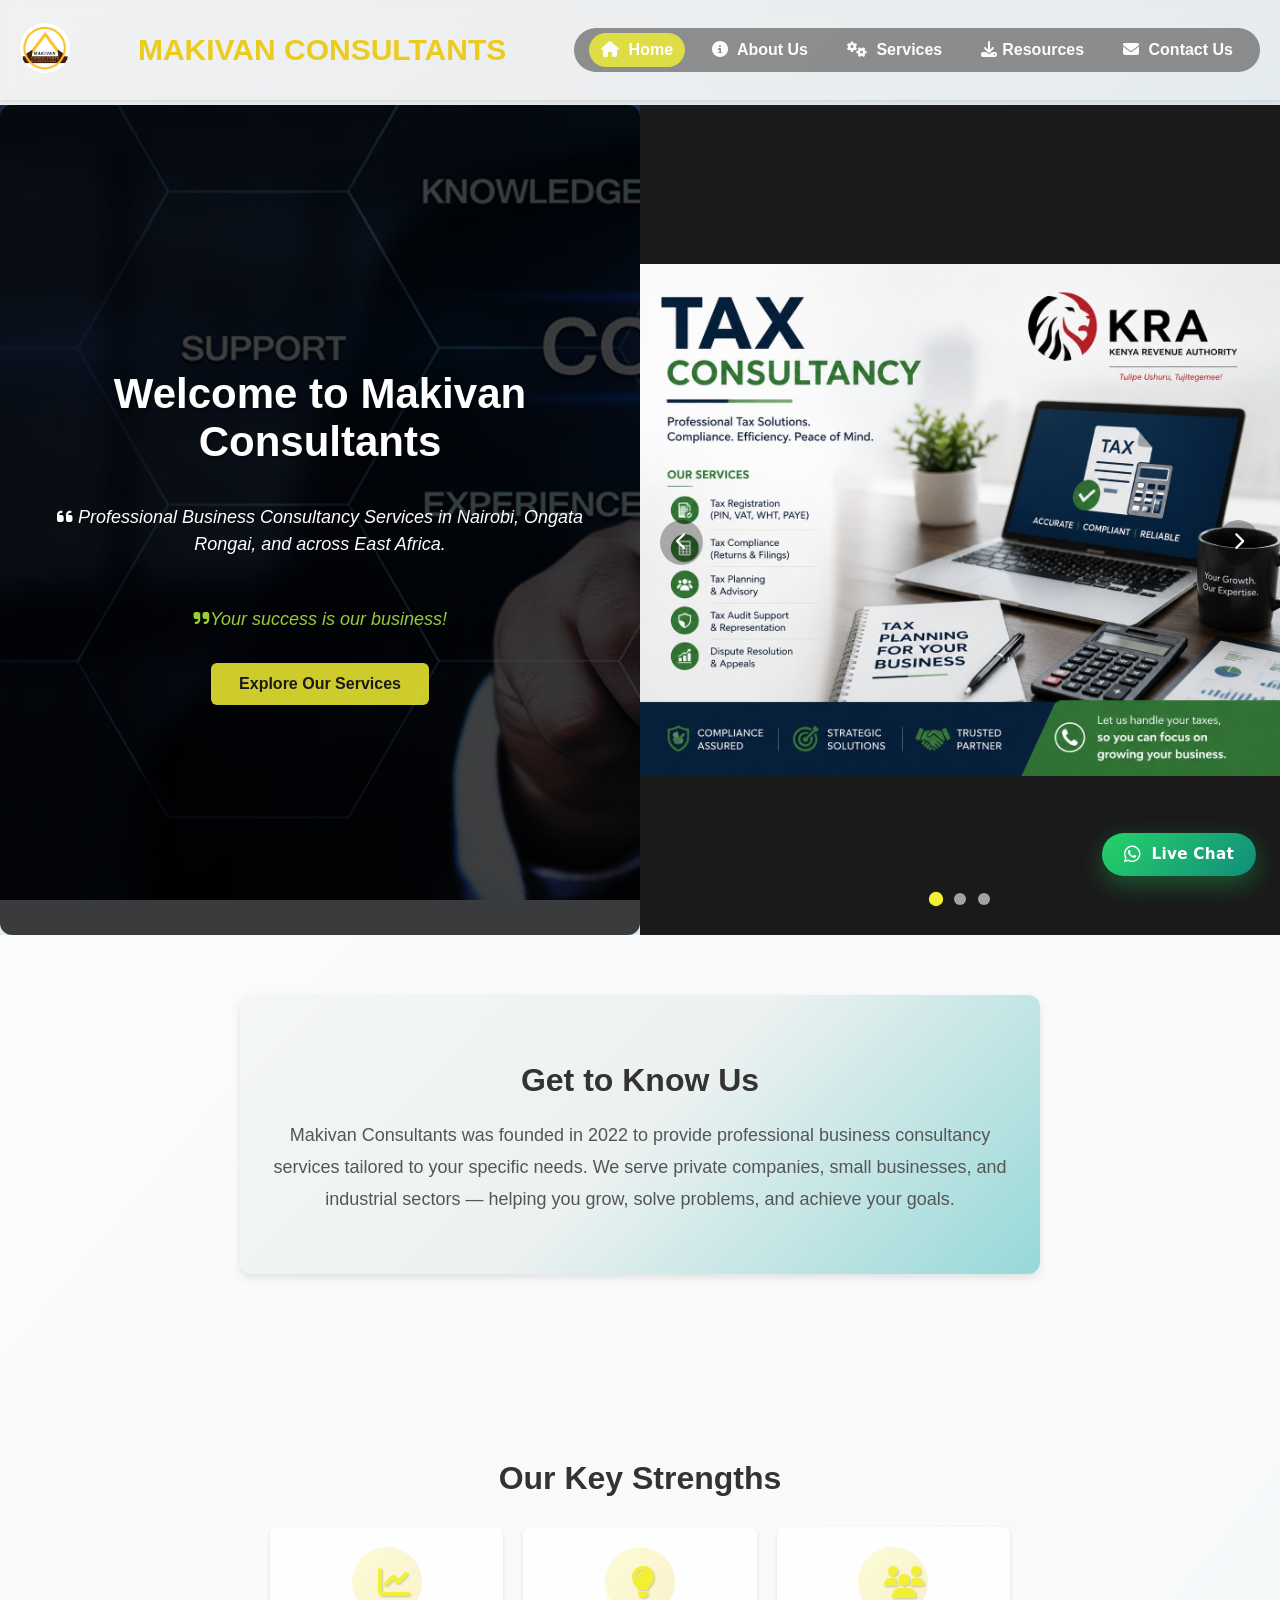
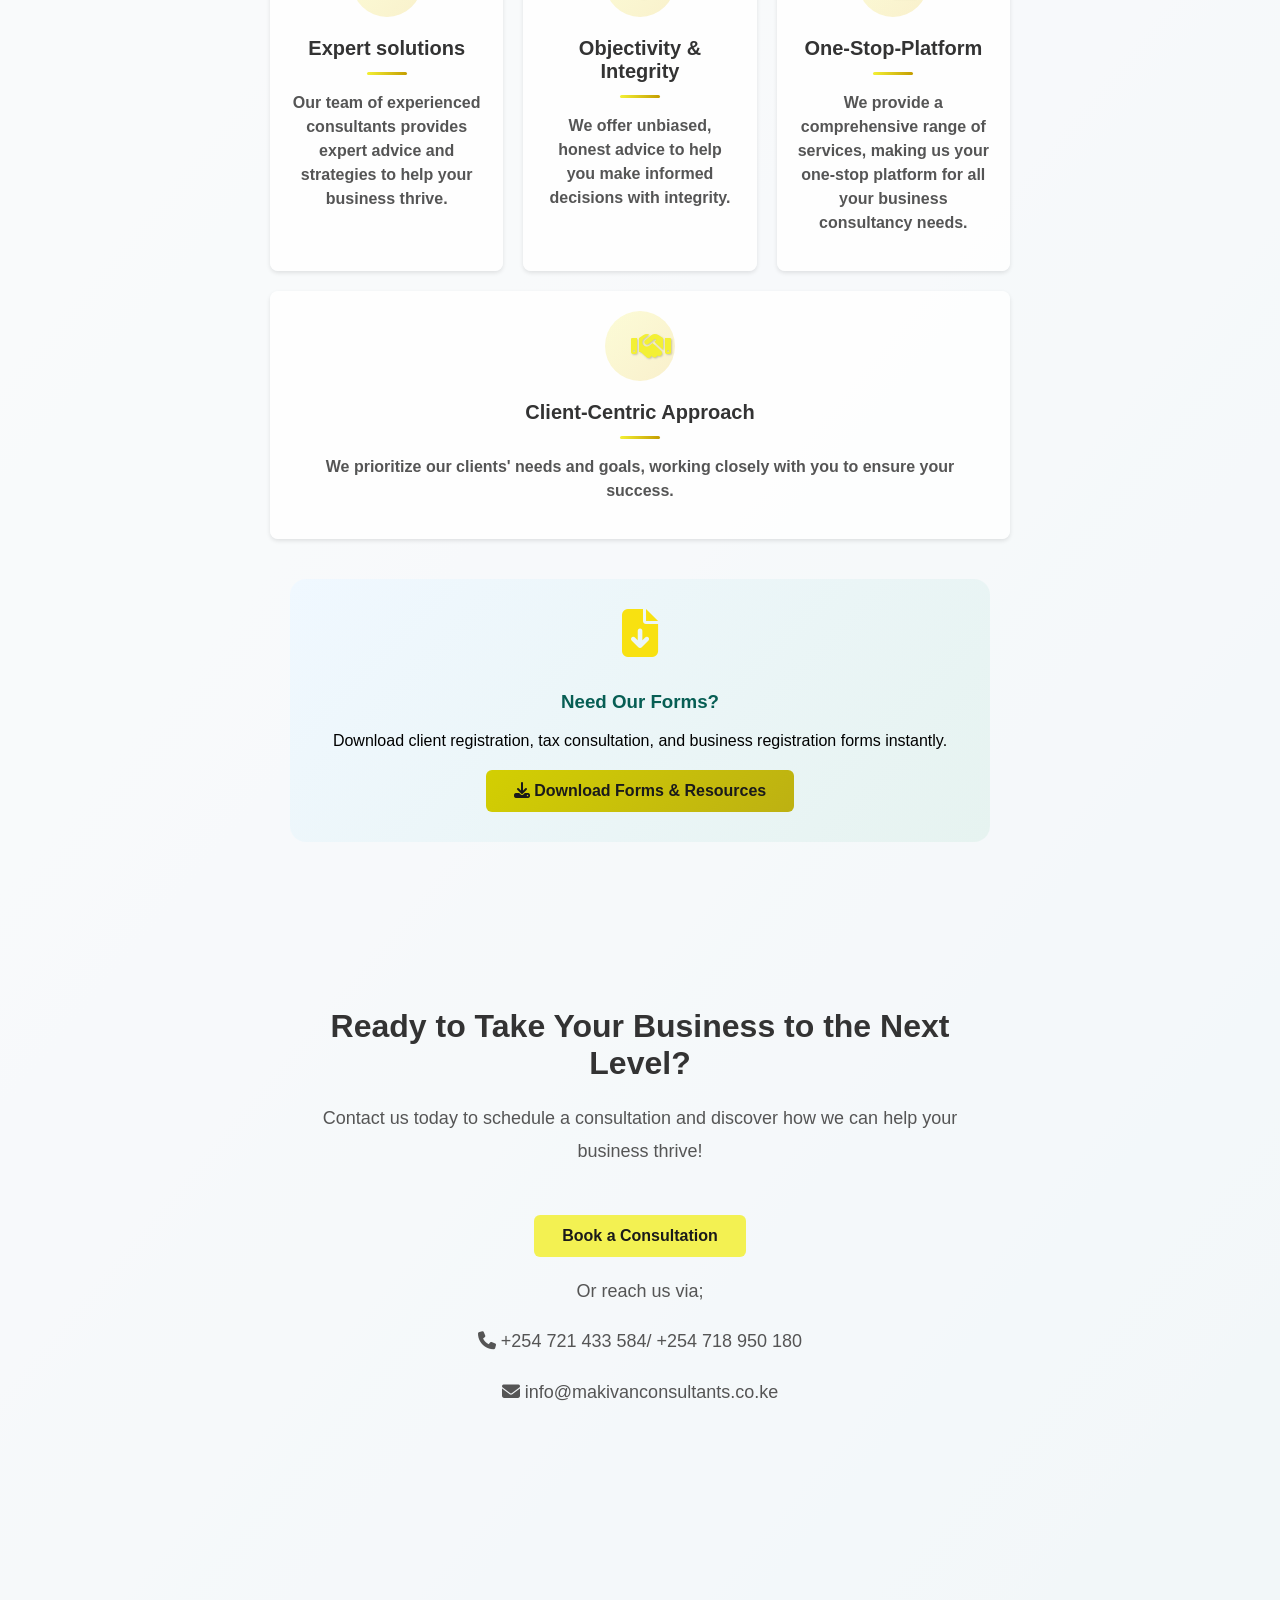
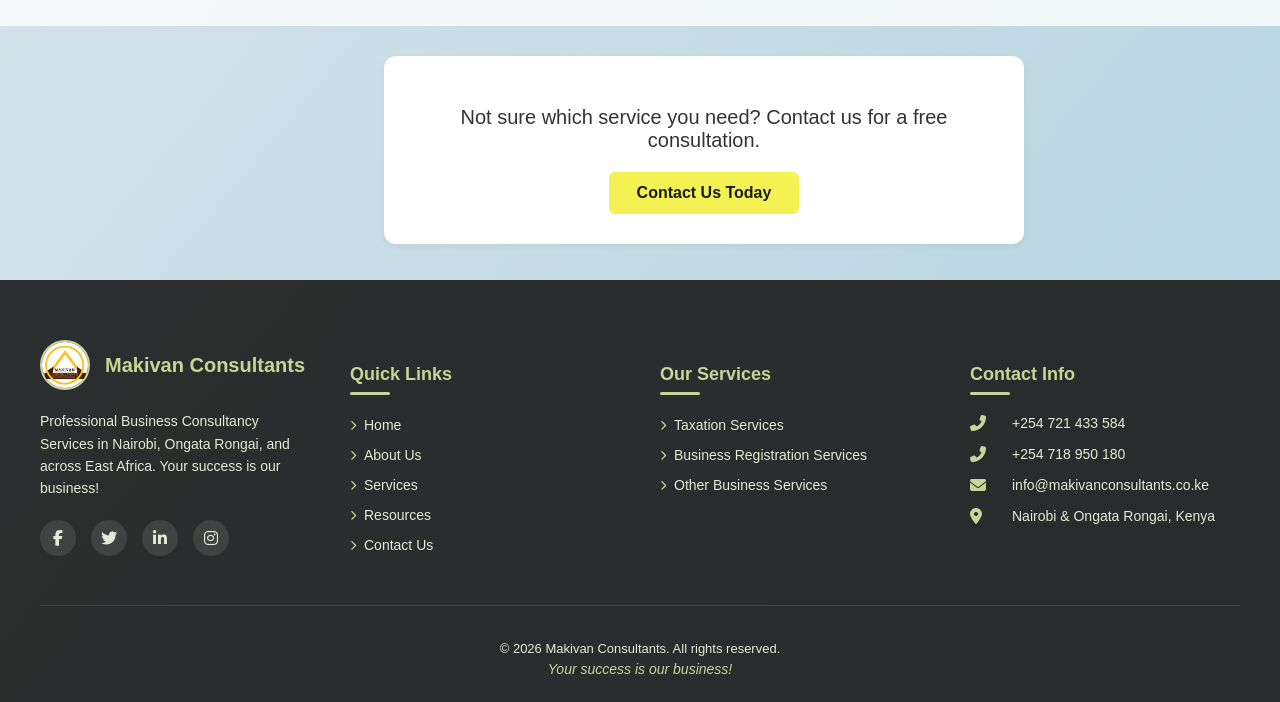
==== commit 6bda3fc5: "Fix navbar links to prevent 404 errors" ====
--- a/index.html
+++ b/index.html
@@ -25,7 +25,7 @@
     
     <div class="navmenu" id="navmenu">
         <ul>
-            <li><a href="home.html" class="active"><i class="fas fa-home"></i> Home</a></li>
+            <li><a href="index.html" class="active"><i class="fas fa-home"></i> Home</a></li>
             <li><a href="about.html"><i class="fas fa-info-circle"></i> About Us</a></li>
             <li><a href="services.html"><i class="fas fa-cogs"></i> Services</a></li>
             <li><a href="download.html"><i class="fas fa-download"></i>Resources</a></li>
